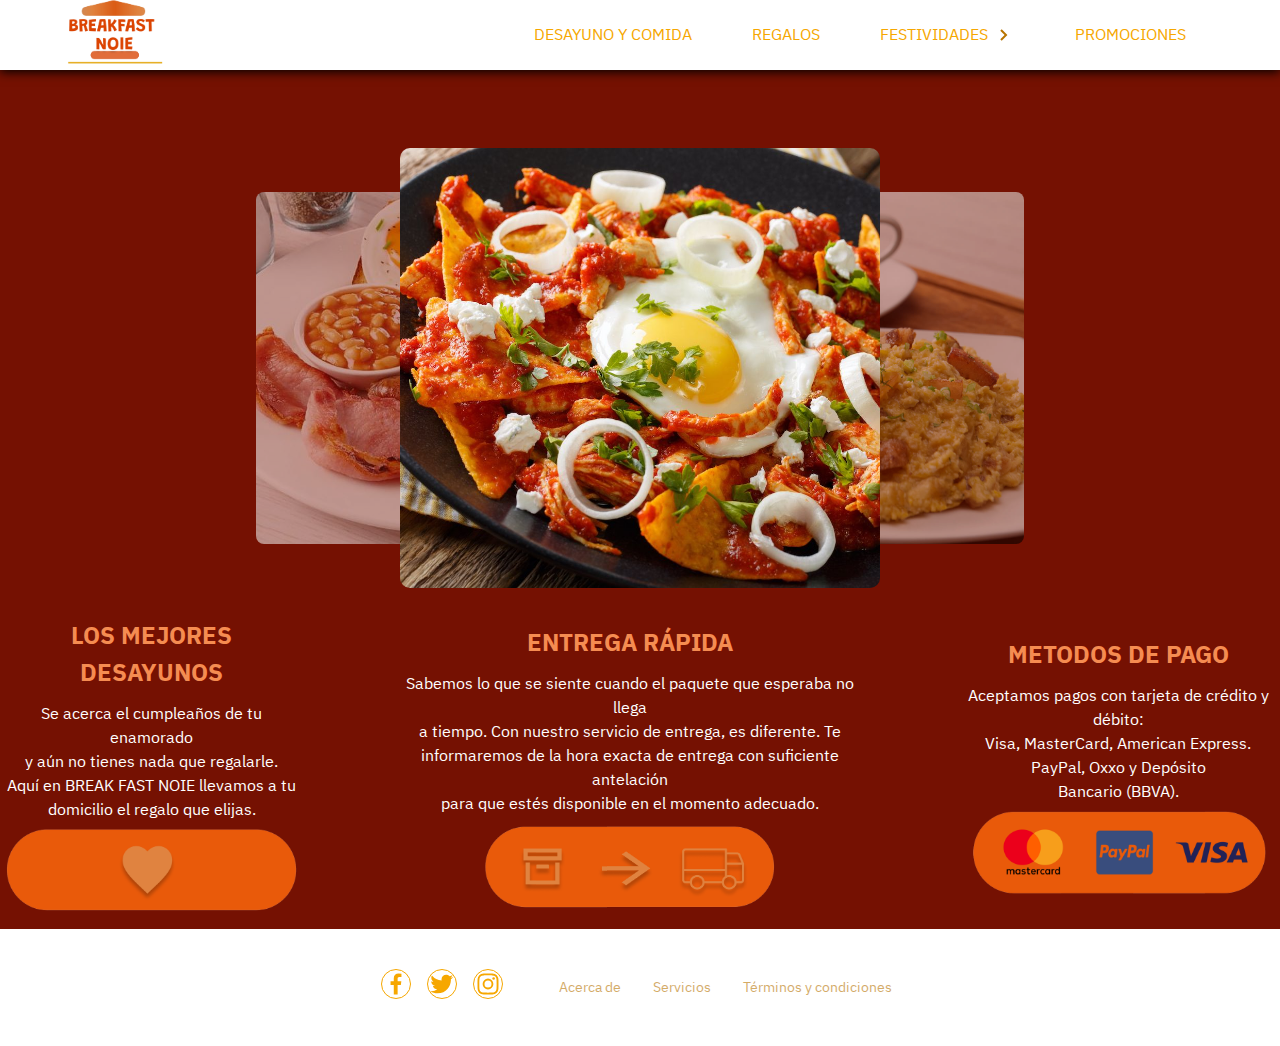
==== index.html @ 5e4feef0 "PAGINA-WEB" ====
<!DOCTYPE html>
<html lang="en">

<head>
    <meta charset="UTF-8">
    <meta http-equiv="X-UA-Compatible" content="IE=edge">
    <meta name="viewport" content="width=device-width, initial-scale=1.0">
    <link rel="stylesheet" href="/CSS/style.css">
    <title>BREAKFAST NOIE</title>
</head>

<body>
    <nav class="menu">
        <section class="menu__container">
            <a href="http://127.0.0.1:5500/index.html"><img src="/logo/imagen_2023-03-18_133241165-removebg.png" class="menu__logo"></a>

            <ul class="menu__links">
                <li class="menu__item">
                    <a href="http://127.0.0.1:5500/Page2.html" class="menu__link">DESAYUNO Y COMIDA</a>
                </li>

                <li class="menu__item menu__item--show">
                    <a href="#" class="menu__link">REGALOS</a>
                </li>

                <li class="menu__item menu__item--show">
                    <a href="#" class="menu__link">FESTIVIDADES <img src="assets/arrow.svg" class="menu__arrow"> </a>

                    <ul class="menu__nesting">
                        <li class="menu__inside">
                            <a href="#" class="menu__link menu__link--inside">San Valentín</a>
                        </li>
                        <li class="menu__inside">
                            <a href="#" class="menu__link menu__link--inside">Navidad</a>
                        </li>
                    </ul>
                </li>

                <li class="menu__item">
                    <a href="#" class="menu__link">PROMOCIONES</a>
                </li>
            </ul>

            <div class="menu__hamburguer">
                <img src="assets/menu.svg" class="menu__img">
            </div>
        </section>
    </nav>
<br>
<br>
    <main>
        <div class="container__slider">

            <div class="container">
                <input type="radio" name="slider" id="item-1" checked>
                <input type="radio" name="slider" id="item-2">
                <input type="radio" name="slider" id="item-3">
    
                <div class="cards">
                    <label class="card" for="item-1" id="selector-1">
                        <img src="img/Chilaquiles-Mexican-breakfast.jpg" class="ims">
                    </label>
                    <label class="card" for="item-2" id="selector-2">
                        <img src="img/Desayuno Header overview.jpg" class="ims">
                    </label>
                    <label class="card" for="item-3" id="selector-3">
                        <img src="img/desayunos-alrededor-del-mundo-2.jpg" class="ims">
                    </label>
    
                </div>
            </div>
        </div>
        <div class="parrafo">
            <div class="DESAYUNOS">
                <h1>LOS MEJORES DESAYUNOS</h1>
                <p>Se acerca el cumpleaños de tu enamorado <br> y aún no tienes nada que regalarle.<br> Aquí en BREAK
                    FAST NOIE llevamos a tu <br> domicilio el regalo que elijas.</p>
                    <img src="img/amor.png" class="a">
            </div>
            <div class="ENTREGA">
                <h1>ENTREGA RÁPIDA</h1>
                <p>Sabemos lo que se siente cuando el paquete que esperaba no llega <br> a tiempo. Con nuestro servicio
                    de entrega, es diferente. Te <br> informaremos de la hora exacta de entrega con suficiente
                    antelación <br> para que estés disponible en el momento adecuado.</p>
                    <img src="img/viajar.png" class="b">
            </div>
            <div class="PAGO">
                <h1>METODOS DE PAGO</h1>
                <p>Aceptamos pagos con tarjeta de crédito y débito: <br> Visa, MasterCard, American Express. <br>
                    PayPal, Oxxo y Depósito <br> Bancario (BBVA).</p>
                <img src="img/pagos.png" class="c">
            </div>
        </div>


    </main>





    <footer>
        <div class="social-icons-container">
            <a href="#"><img src="assets/facebook.svg" class="social-icon"></a>
            <a href="#"><img src="assets/twitter.svg" class="social-icon"></a>
            <a href="#"><img src="assets/instagram.svg" class="social-icon"></a>
        </div>
        <ul class="footer-menu-container">
            <li class="menu-item">Acerca de</li>
            <li class="menu-item">Servicios</li>
            <li class="menu-item">Términos y condiciones</li>
        </ul>
    </footer>

    <script src="js/app.js"></script>
</body>

</html>
---- CSS/style.css ----
/*Encabezado*/

@import url('https://fonts.googleapis.com/css2?family=IBM+Plex+Sans+Devanagari:wght@400;700&display=swap');

* {
    margin: 0;
    padding: 0;
    box-sizing: border-box;
}

body {
    font-family: 'IBM Plex Sans Devanagari', sans-serif;
    background-color: #751102;
}


.menu__logo {
    height: 80px;
    padding: 0 0 5px 0;
    -webkit-animation: rotate 5s normal linear infinite;
    animation: rotate 5s normal linear infinite;
}

.menu {
    background-color: #fff;
    color: #b87400;
    height: 70px;
    box-shadow: 0px 2px 10px #010101;
}

.menu__container {
    display: flex;
    justify-content: space-between;
    align-items: center;
    width: 90%;
    max-width: 1200px;
    height: 100%;
    margin: 0 auto;

}

.menu__links {
    height: 100%;
    transition: transform .5s;
    display: flex;
    z-index: 1;
}

.menu__item {
    list-style: none;
    position: relative;
    height: 100%;
    --clip: polygon(0 0, 100% 0, 100% 0, 0 0);
    --transform: rotate(-90deg);

}

.menu__item:hover {
    --clip: polygon(0 0, 100% 0, 100% 100%, 0% 100%);
    --transform: rotate(0);

}

.menu__link {
    color: #f6a700;
    text-decoration: none;
    padding: 0 30px;
    display: flex;
    height: 100%;
    align-items: center;

}

.menu__link:hover {
    background-color: #c6c6c6;
}

.menu__arrow {
    transform: var(--transform);
    transition: transform .3s;
    display: block;
    margin-left: 3px;

}

.menu__nesting {
    list-style: none;
    transition: clip-path .3;
    clip-path: var(--clip);
    position: absolute;
    right: 0;
    bottom: 0;
    width: max-content;
    transform: translateY(100%);
    background-color: #fff;

}

.menu__link--inside {
    padding: 30px 100px 30px 20px;
}

.menu__link--inside:hover {
    background-color: #c6c6c6;
}

.menu__hamburguer {
    height: 100%;
    display: flex;
    align-items: center;
    padding: 0 15px;
    cursor: pointer;
    display: none;
}

.menu__img {
    display: block;
    width: 36px;
}

/*Slider*/
.container__slider {
    max-width: 1000px;
    height: 500px;
    margin: auto;
    display: flex;
    align-items: center;
    justify-content: center;
    padding: 30px 10px;
}

input[type=radio] {
    display: none;
}

.container {
    width: 100%;
    max-width: 800px;
    height: 100%;
    max-height: 600px;
    transform-style: preserve-3d;
    display: flex;
    justify-content: center;
    align-items: center;
}

.cards {
    position: relative;
    width: 100%;
    height: 100%;
}

.card {
    position: absolute;
    width: 60%;
    height: 100%;
    left: 0;
    right: 0;
    margin: auto;
    cursor: pointer;
    transition: transform 0.4s cubic-bezier(0.165, 0.84, 0.44, 1);
}

.ims {
    width: 100%;
    height: 100%;
    border-radius: 10px;
    -o-object-fit: cover;
    object-fit: cover;
}


#item-2:checked~.cards #selector-1,
#item-1:checked~.cards #selector-3,
#item-3:checked~.cards #selector-2 {
    transform: translateX(-40%) scale(0.8);
    opacity: 0.6;
    z-index: 0;
}

#item-3:checked~.cards #selector-1,
#item-1:checked~.cards #selector-2,
#item-2:checked~.cards #selector-3 {
    transform: translateX(40%) scale(0.8);
    opacity: 0.6;
    z-index: 0;
}

#item-1:checked~.cards #selector-1,
#item-2:checked~.cards #selector-2,
#item-3:checked~.cards #selector-3 {
    transform: translateX(0) scale(1);
    z-index: 1;
}

/*Info*/
.parrafo {
    display: flex;
    align-items: center;
    justify-content: center;
    text-align: center;
}

.ENTREGA {
    padding: 0px 100px;
}

.parrafo h1 {
    font-size: 24px;
    margin-bottom: 10px;
    color: #F58C51;
}

.parrafo p {
    font-size: 16px;
    line-height: 1.5;
    color: #fff;
}

.a,
.b,
.c {
    height: 100px;
}




/*Footer*/
footer {
    width: 100%;

    bottom: 0;
    left: 0;
    padding: 1rem 8%;
    background-color: #fff;
    display: flex;
    justify-content: center;
    align-items: center;
}

.social-icons-container,
.footer-menu-container {
    display: flex;
    justify-content: center;
    align-items: center;
    flex-wrap: wrap;
    margin: 1rem;
}

.social-icon {
    height: 30px;
    width: 30px;
    border-radius: 50%;
    border: 1px solid #f6a700;
    background-position: center;
    background-size: 40%;
    background-repeat: no-repeat;
    margin: 0.5rem;
    transition: all 0.3s ease-in-out;
}

.social-icon:hover {
    background-color: #121212;
    filter: invert(1);
}

.footer-menu-container {
    list-style-type: none;
    color: #b87400;
    font-size: 14px;
    margin: 1rem;
}

.menu-item {
    margin: 0 1rem;
    cursor: pointer;
    opacity: 0.6;
    transition: all 0.3s ease-in-out;
}

.menu-item:hover {
    opacity: 1;
}


@keyframes rotate {
    0% {
        -webkit-transform: rotate3d(0, 1, 0, 0deg);
        transform: rotate3d(0, 1, 0, 0deg);
    }

    25% {
        -webkit-transform: rotate3d(0, 1, 0, 90deg);
        transform: rotate3d(0, 1, 0, 90deg);
    }

    50% {
        -webkit-transform: rotate3d(0, 0, 1, 180deg);
        transform: rotate3d(0, 1, 0, 180deg);
    }

    75% {
        -webkit-transform: rotate3d(0, 0, 1, 270deg);
        transform: rotate3d(0, 1, 0, 270deg);
    }

    100% {
        -webkit-transform: rotate3d(0, 0, 1, 360deg);
        transform: rotate3d(0, 1, 0, 360deg);
    }

}

@media (max-width:800px) {
    header {
        width: 100%;
    }

    .menu__hamburguer {
        display: flex;
    }

    .menu__item {
        --clip: 0;
        overflow: hidden;
    }

    .menu__item--active {
        --transform: rotate(0);
        --background: #c6c6c6;
    }

    .menu__item--show {
        background-color: var(--background);
    }

    .menu__links {
        position: fixed;
        max-width: 400px;
        width: 100%;
        top: 70px;
        bottom: 0;
        right: 0;
        background-color: #fff;
        overflow-y: auto;
        display: grid;
        grid-auto-rows: max-content;
        transform: translateX(100%);
    }

    .menu__links--show {
        transform: unset;
        width: 100%;
    }

    .menu__link {
        padding: 25px 0;
        padding-left: 30px;
        height: auto;
    }

    .menu__arrow {
        margin-left: auto;
        margin-right: 20px;
    }

    .menu__nesting {
        display: grid;
        position: unset;
        width: 100%;
        transform: translateY(0);
        height: 0;
        transition: height .3s;
    }

    .menu__link--inside {
        width: 90%;
        margin-left: auto;
        border-left: 1px solid #c6c6c6;
    }

    .parrafo {
        display: flex;
        align-items: center;
        justify-content: center;
        text-align: center;
        flex-direction: column;
    }

    .ENTREGA {
        padding: 0 10px 0;
    }

    .DESAYUNOS {
        padding: 10px 0 0;
    }

    .PAGO {
        padding: 10px 0 0;
    }

    .parrafo h1 {
        font-size: 14px;
        margin-bottom: 10px;
    }

    .parrafo p {
        font-size: 12px;
        line-height: 1.3;
    }

    .a,
    .b,
    .c {
        height: 50px;
    }
}
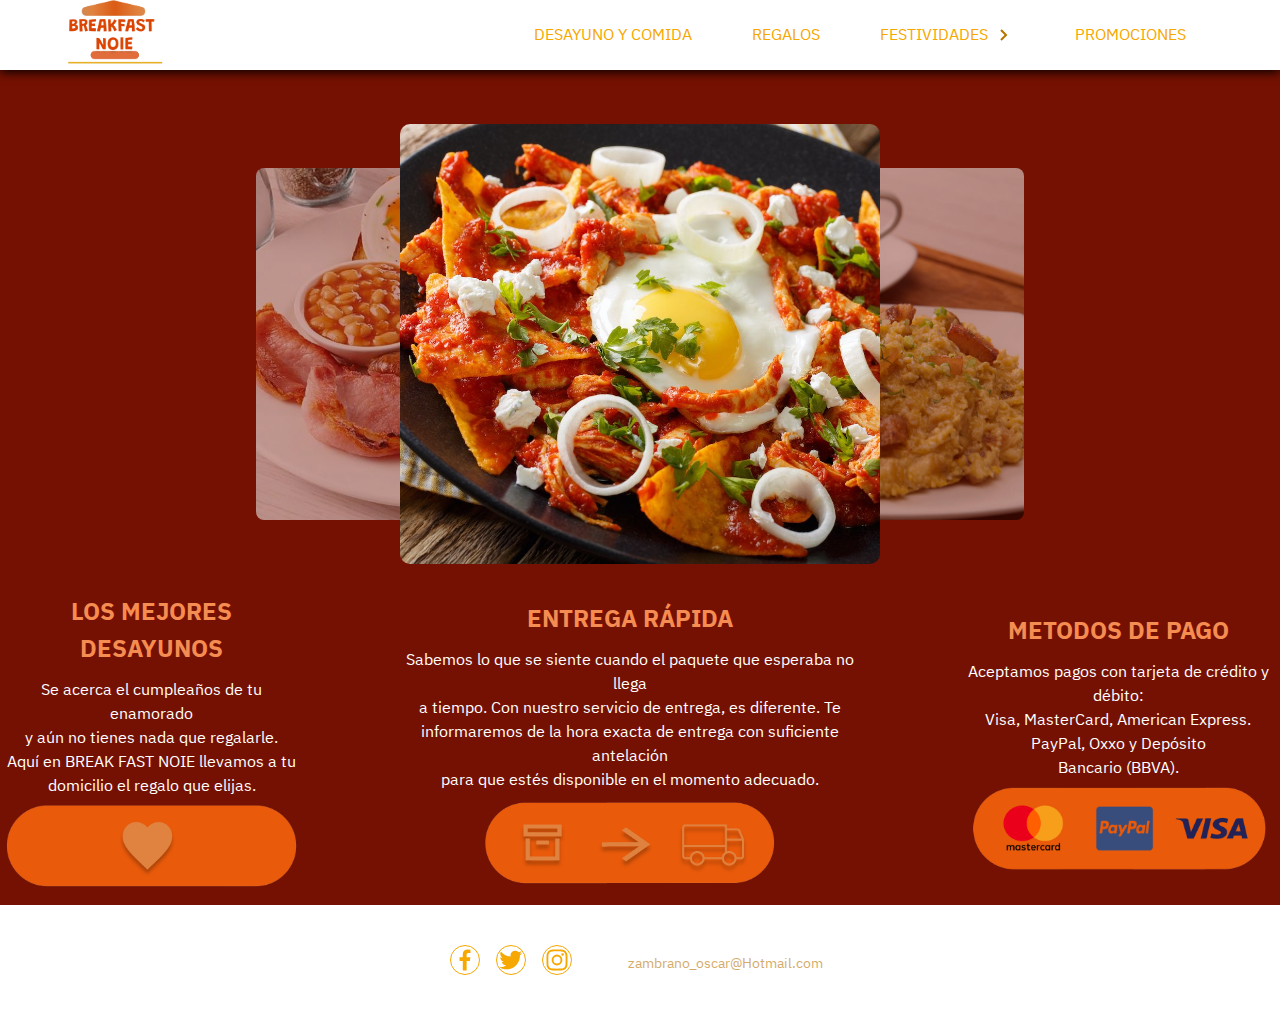
==== commit 59487607: "PAGINA-WEB" ====
--- a/index.html
+++ b/index.html
@@ -5,22 +5,22 @@
     <meta charset="UTF-8">
     <meta http-equiv="X-UA-Compatible" content="IE=edge">
     <meta name="viewport" content="width=device-width, initial-scale=1.0">
-    <link rel="stylesheet" href="/CSS/style.css">
+    <link rel="stylesheet" href="CSS/style.css">
     <title>BREAKFAST NOIE</title>
 </head>
 
 <body>
     <nav class="menu">
         <section class="menu__container">
-            <a href="http://127.0.0.1:5500/index.html"><img src="/logo/imagen_2023-03-18_133241165-removebg.png" class="menu__logo"></a>
+            <a href="index.html"><img src="logo/imagen_2023-03-18_133241165-removebg.png" class="menu__logo"></a>
 
             <ul class="menu__links">
                 <li class="menu__item">
-                    <a href="http://127.0.0.1:5500/Page2.html" class="menu__link">DESAYUNO Y COMIDA</a>
+                    <a href="Page1.html" class="menu__link">DESAYUNO Y COMIDA</a>
                 </li>
 
                 <li class="menu__item menu__item--show">
-                    <a href="#" class="menu__link">REGALOS</a>
+                    <a href="Page2.html" class="menu__link">REGALOS</a>
                 </li>
 
                 <li class="menu__item menu__item--show">
@@ -28,16 +28,16 @@
 
                     <ul class="menu__nesting">
                         <li class="menu__inside">
-                            <a href="#" class="menu__link menu__link--inside">San Valentín</a>
+                            <a href="Page3-1.html" class="menu__link menu__link--inside">San Valentín</a>
                         </li>
                         <li class="menu__inside">
-                            <a href="#" class="menu__link menu__link--inside">Navidad</a>
+                            <a href="Page3-2.html" class="menu__link menu__link--inside">Navidad</a>
                         </li>
                     </ul>
                 </li>
 
                 <li class="menu__item">
-                    <a href="#" class="menu__link">PROMOCIONES</a>
+                    <a href="Page4.html" class="menu__link">PROMOCIONES</a>
                 </li>
             </ul>
 
@@ -46,8 +46,8 @@
             </div>
         </section>
     </nav>
-<br>
-<br>
+    <br>
+
     <main>
         <div class="container__slider">
 
@@ -55,7 +55,7 @@
                 <input type="radio" name="slider" id="item-1" checked>
                 <input type="radio" name="slider" id="item-2">
                 <input type="radio" name="slider" id="item-3">
-    
+
                 <div class="cards">
                     <label class="card" for="item-1" id="selector-1">
                         <img src="img/Chilaquiles-Mexican-breakfast.jpg" class="ims">
@@ -66,7 +66,7 @@
                     <label class="card" for="item-3" id="selector-3">
                         <img src="img/desayunos-alrededor-del-mundo-2.jpg" class="ims">
                     </label>
-    
+
                 </div>
             </div>
         </div>
@@ -75,14 +75,14 @@
                 <h1>LOS MEJORES DESAYUNOS</h1>
                 <p>Se acerca el cumpleaños de tu enamorado <br> y aún no tienes nada que regalarle.<br> Aquí en BREAK
                     FAST NOIE llevamos a tu <br> domicilio el regalo que elijas.</p>
-                    <img src="img/amor.png" class="a">
+                <img src="img/amor.png" class="a">
             </div>
             <div class="ENTREGA">
                 <h1>ENTREGA RÁPIDA</h1>
                 <p>Sabemos lo que se siente cuando el paquete que esperaba no llega <br> a tiempo. Con nuestro servicio
                     de entrega, es diferente. Te <br> informaremos de la hora exacta de entrega con suficiente
                     antelación <br> para que estés disponible en el momento adecuado.</p>
-                    <img src="img/viajar.png" class="b">
+                <img src="img/viajar.png" class="b">
             </div>
             <div class="PAGO">
                 <h1>METODOS DE PAGO</h1>
@@ -95,20 +95,16 @@
 
     </main>
 
-
-
-
-
     <footer>
         <div class="social-icons-container">
-            <a href="#"><img src="assets/facebook.svg" class="social-icon"></a>
-            <a href="#"><img src="assets/twitter.svg" class="social-icon"></a>
-            <a href="#"><img src="assets/instagram.svg" class="social-icon"></a>
+            <a href="https://www.facebook.com/oscardavid.zambranocollazo"><img src="assets/facebook.svg"
+                    class="social-icon"></a>
+            <a href="https://twitter.com/C_F1estas"><img src="assets/twitter.svg" class="social-icon"></a>
+            <a href="https://www.instagram.com/p/Cnv0ZtbORiI/?utm_source=ig_web_copy_link"><img
+                    src="assets/instagram.svg" class="social-icon"></a>
         </div>
         <ul class="footer-menu-container">
-            <li class="menu-item">Acerca de</li>
-            <li class="menu-item">Servicios</li>
-            <li class="menu-item">Términos y condiciones</li>
+            <li class="menu-item">zambrano_oscar@Hotmail.com</li>
         </ul>
     </footer>
 
--- a/CSS/style.css
+++ b/CSS/style.css
@@ -148,6 +148,7 @@
     position: relative;
     width: 100%;
     height: 100%;
+
 }
 
 .card {
@@ -199,6 +200,7 @@
     align-items: center;
     justify-content: center;
     text-align: center;
+    animation: mover 3s ease-in-out infinite alternate;
 }
 
 .ENTREGA {
@@ -229,7 +231,6 @@
 /*Footer*/
 footer {
     width: 100%;
-
     bottom: 0;
     left: 0;
     padding: 1rem 8%;
@@ -258,6 +259,11 @@
     background-repeat: no-repeat;
     margin: 0.5rem;
     transition: all 0.3s ease-in-out;
+
+    animation-name: cambio-color;
+    animation-duration: 4s;
+    animation-timing-function: linear;
+    animation-iteration-count: infinite;
 }
 
 .social-icon:hover {
@@ -284,6 +290,8 @@
 }
 
 
+
+/*Animación*/
 @keyframes rotate {
     0% {
         -webkit-transform: rotate3d(0, 1, 0, 0deg);
@@ -312,6 +320,39 @@
 
 }
 
+@keyframes mover {
+    from {
+      transform: translate(0, 0);
+    }
+    to {
+      transform: translate(100px, 100px);
+    }
+} 
+
+@keyframes cambio-color {
+    0% {
+      background-color: #B61212;
+    }
+    50%{
+        background-color: #c6c6c6;
+    }
+    100% {
+      background-color: #B61212;
+    }
+}
+
+@keyframes mover {
+    from {
+      transform: translateX(0);
+    }
+    to {
+      transform: translateX(100px);
+    }
+}
+
+
+/*Responsivo*/
+
 @media (max-width:800px) {
     header {
         width: 100%;
@@ -334,7 +375,9 @@
     .menu__item--show {
         background-color: var(--background);
     }
-
+    footer{
+        position: absolute;
+    }
     .menu__links {
         position: fixed;
         max-width: 400px;
